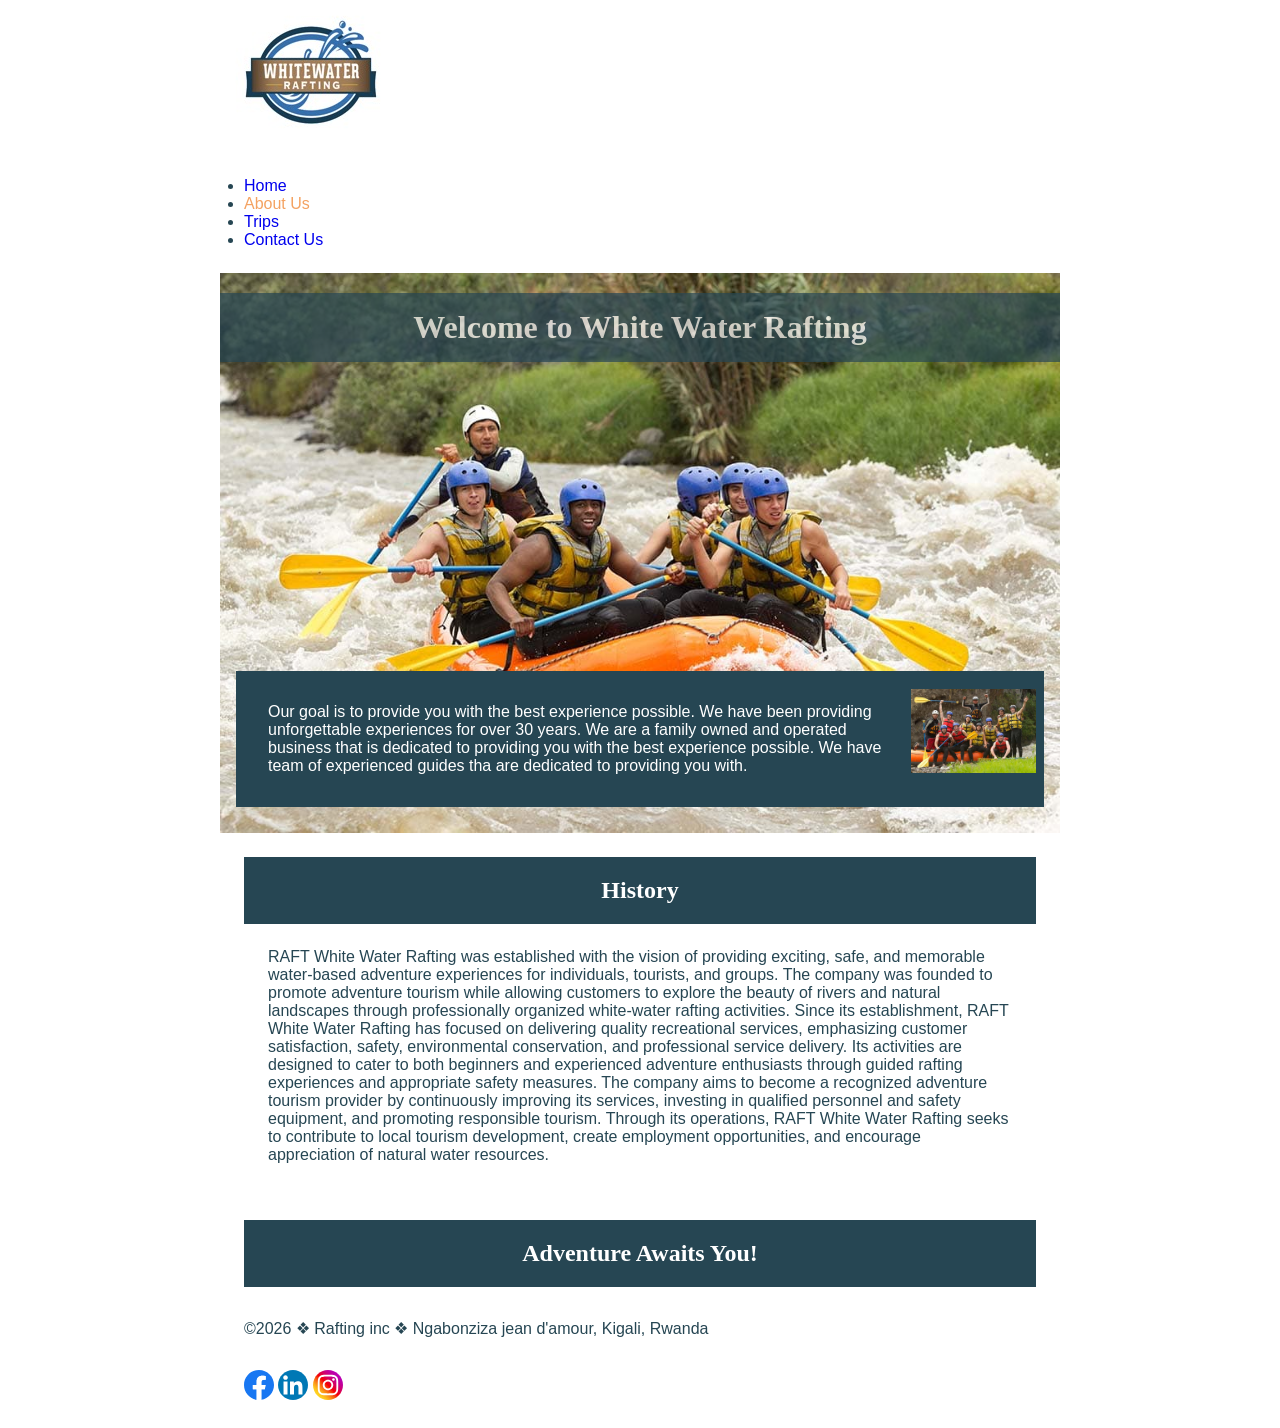
==== wwr/about.html @ 2870d963 "created about us" ====
<!DOCTYPE html>
<html>

<head>
    <meta charset="UTF-8">
    <meta name="viewport" content="width=device-width, initial-scale=1.0">
    <title>Jean d'amour NGABONZIZA | WDD 130 </title>
    <meta name="description" content="This home page of rafting ">
    <meta name="author" content="NGABONZIZA Jean d'amour">
    <link href="styles/rafting.css" rel="stylesheet">
</head>

<body>
    <header>
        <img src="images/logo.jpg" alt="Website Logo" />
        <nav>
            <ul>
                <li><a href="index.html">Home</a></li>
                <li><a href="about.html" class="active">About Us</a></li>
                <li><a href="trips.html">Trips</a></li>
                <li><a href="contact.html">Contact Us</a></li>
            </ul>
        </nav>
    </header>
    <main>
        <div class="hero">
            <img src="images/heroimage.jpg" alt="Hero image" />
            <h1>Welcome to White Water Rafting</h1>
            <article>
                <img src="images/happyclient.jpg" alt="happy client" />
                <p>Our goal is to provide you with the best experience possible. We have been providing unforgettable experiences for over 30 years. We are a family owned and operated business that is dedicated to providing you with the best experience possible. We have team of experienced guides tha are dedicated to providing you with.</p>
            </article>
        </div>
        <section>
            <h2>History</h2>
            <p>RAFT White Water Rafting was established with the vision of providing exciting, safe, and memorable water-based adventure experiences for individuals, tourists, and groups. The company was founded to promote adventure tourism while allowing customers to explore the beauty of rivers and natural landscapes through professionally organized white-water rafting activities.
                Since its establishment, RAFT White Water Rafting has focused on delivering quality recreational services, emphasizing customer satisfaction, safety, environmental conservation, and professional service delivery. Its activities are designed to cater to both beginners and experienced adventure enthusiasts through guided rafting experiences and appropriate safety measures.
                The company aims to become a recognized adventure tourism provider by continuously improving its services, investing in qualified personnel and safety equipment, and promoting responsible tourism. Through its operations, RAFT White Water Rafting seeks to contribute to local tourism development, create employment opportunities, and encourage appreciation of natural water resources.</p>
        </section>
        <section>
            <h2>Adventure Awaits You!</h2>
        </section>
    </main>
    <footer>
        <p>&copy;2026 &#10070; Rafting inc &#10070; Ngabonziza jean d'amour, Kigali, Rwanda</p>
        <nav class="socialmedia">
            <a href="https://facebook.com">
                <img src="images/facebook.svg" alt="Facebook Icon">
            </a>
            <a href="https://linkedin.com">
                <img src="images/linkedin.svg" alt="LinkedIn Icon">
            </a>
            <a href="https://instagram.com">
                <img src="images/instagram.svg" alt="Instagram Icon">
            </a>
        </nav>
    </footer>
</body>

</html>
---- wwr/styles/rafting.css ----
:root {
    --primary-color: #055a05;
    /* forest green */
    --secondary-color: #f4a261;
    /* warm sand */
    --accent1-color: #264653;
    /* dark slate blue */
    --accent2-color: #e9c46a;
    /* light golden yellow */
    --heading-font: "Times New Roman", "Georgia", serif;
    --body-font: Arial, Helvetica, sans-serif;
}

* {
    margin: 0;
    padding: 0;
    box-sizing: border-box;
}

body {
    font-family: var(--body-font);
    color: var(--accent1-color);
    width: 100%;
}

header,
main,
footer {
    width: 840px;
    margin: 0 auto;
}

h1,
h2 {
    font-family: var(--heading-font);
    color: var(--primary-color);
}

nav,
p,
section,
article {
    margin: 16px;
    padding: 8px;
}

header nav a {
    text-decoration: none;
}

header nav a.active {
    color: var(--secondary-color);
}

.socialmedia a {
    text-decoration: none;
}

.socialmedia img {
    width: 30px;
}

.hero {
    position: relative;
}

.hero img {
    display: block;
    width: 100%;
    height: auto;
}

.hero article {
    position: absolute;
    bottom: 10px;
    color: #fff;
    background-color: var(--accent1-color);
}

h1 {
    position: absolute;
    top: 20px;
    width: 100%;
    padding: 16px;
    text-align: center;
    opacity: 0.7;
    background-color: var(--accent1-color);
    color: #fff;
}

.hero article img {
    float: right;
    width: 125px;
    margin-top: 10px;
}

h2 {
    background-color: var(--accent1-color);
    color: #fff;
    text-align: center;
    padding: 20px;
}
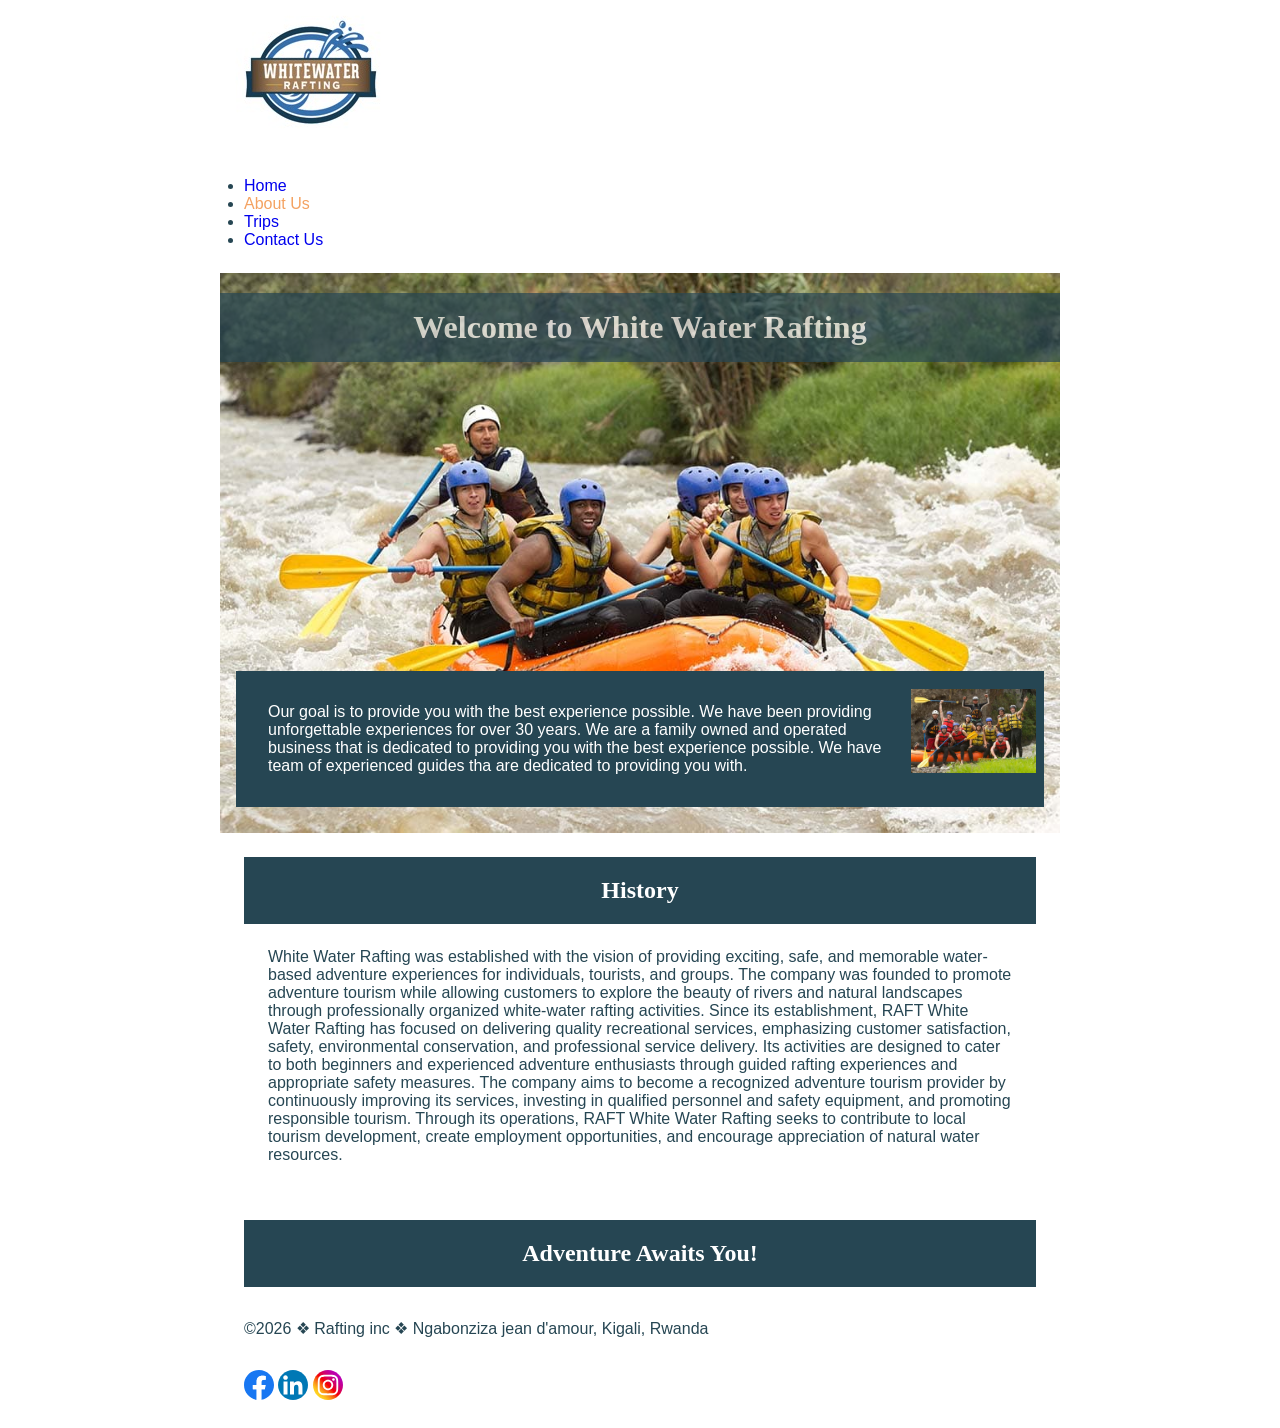
==== commit 35d9ec91: "edited about us" ====
--- a/wwr/about.html
+++ b/wwr/about.html
@@ -1,11 +1,11 @@
 <!DOCTYPE html>
-<html>
+<html lang="en">
 
 <head>
     <meta charset="UTF-8">
     <meta name="viewport" content="width=device-width, initial-scale=1.0">
-    <title>Jean d'amour NGABONZIZA | WDD 130 </title>
-    <meta name="description" content="This home page of rafting ">
+    <title>About Us| WDD 130 </title>
+    <meta name="description" content="This home page of White Water Rafting was established with the vision of providing exciting, safe, and memorable water-based adventure experiences for individuals, tourists, and groups">
     <meta name="author" content="NGABONZIZA Jean d'amour">
     <link href="styles/rafting.css" rel="stylesheet">
 </head>
@@ -33,7 +33,7 @@
         </div>
         <section>
             <h2>History</h2>
-            <p>RAFT White Water Rafting was established with the vision of providing exciting, safe, and memorable water-based adventure experiences for individuals, tourists, and groups. The company was founded to promote adventure tourism while allowing customers to explore the beauty of rivers and natural landscapes through professionally organized white-water rafting activities.
+            <p>White Water Rafting was established with the vision of providing exciting, safe, and memorable water-based adventure experiences for individuals, tourists, and groups. The company was founded to promote adventure tourism while allowing customers to explore the beauty of rivers and natural landscapes through professionally organized white-water rafting activities.
                 Since its establishment, RAFT White Water Rafting has focused on delivering quality recreational services, emphasizing customer satisfaction, safety, environmental conservation, and professional service delivery. Its activities are designed to cater to both beginners and experienced adventure enthusiasts through guided rafting experiences and appropriate safety measures.
                 The company aims to become a recognized adventure tourism provider by continuously improving its services, investing in qualified personnel and safety equipment, and promoting responsible tourism. Through its operations, RAFT White Water Rafting seeks to contribute to local tourism development, create employment opportunities, and encourage appreciation of natural water resources.</p>
         </section>
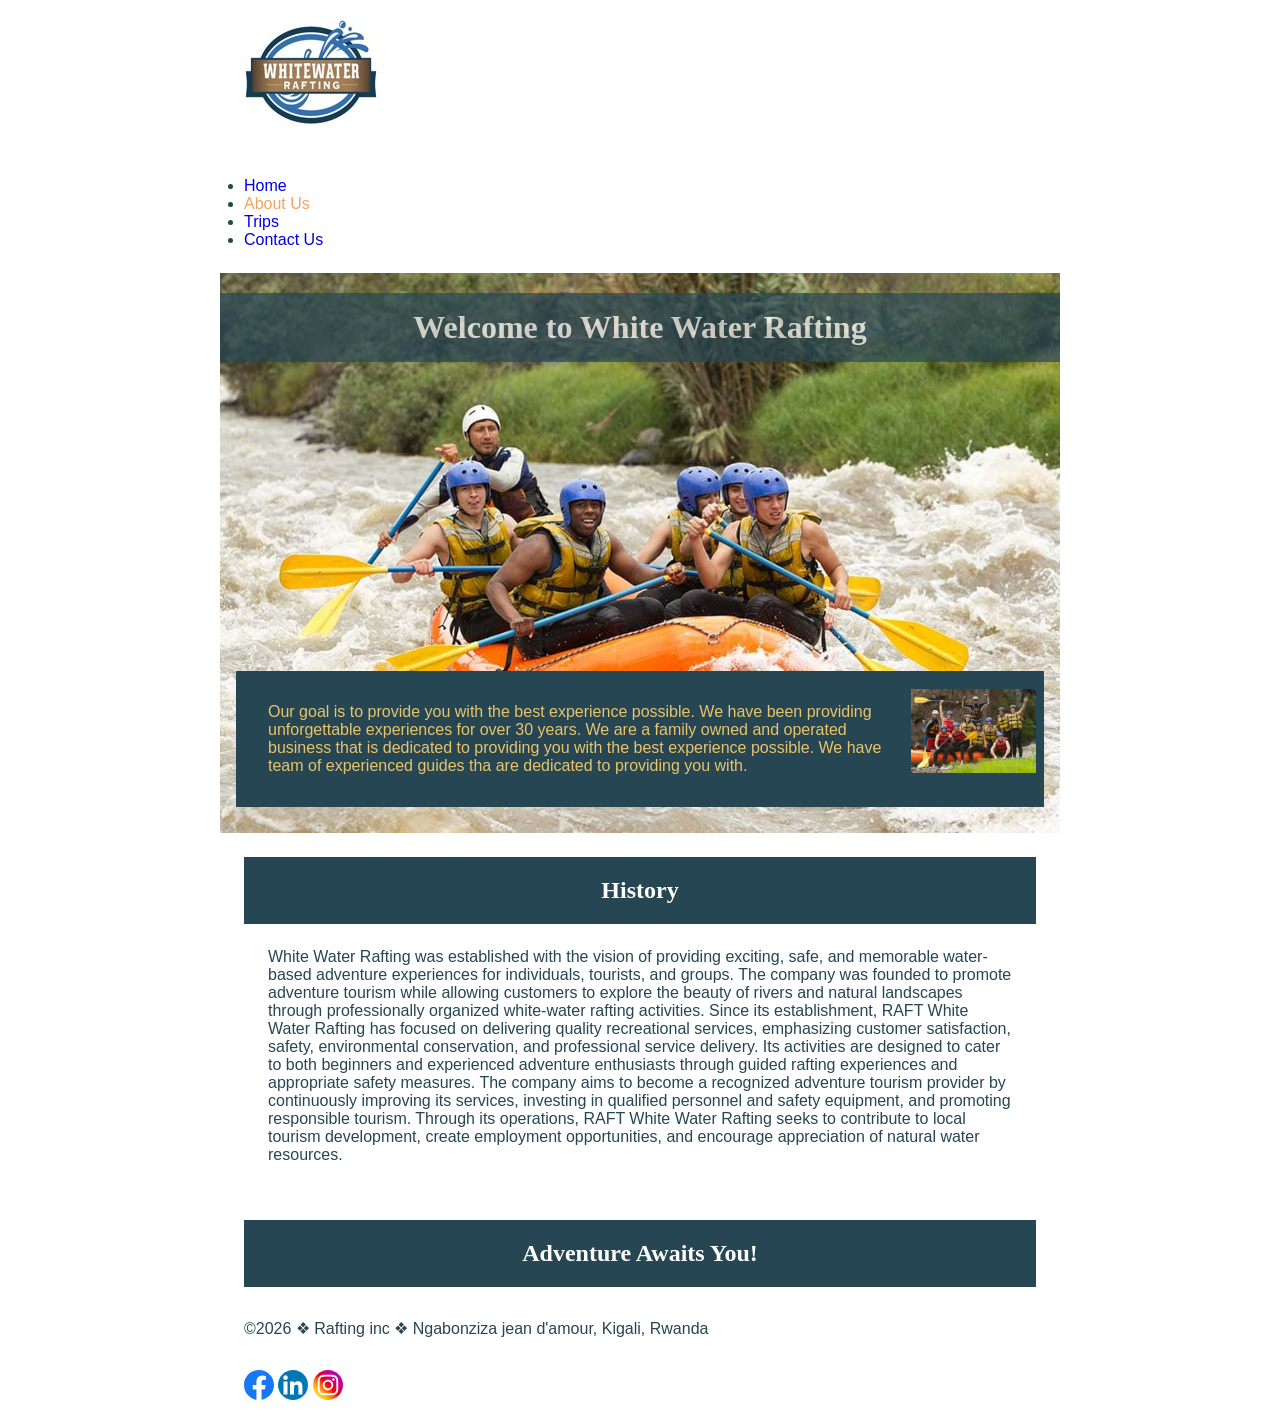
==== commit ed27a4c2: "edited about us" ====
--- a/wwr/about.html
+++ b/wwr/about.html
@@ -5,7 +5,7 @@
     <meta charset="UTF-8">
     <meta name="viewport" content="width=device-width, initial-scale=1.0">
     <title>About Us| WDD 130 </title>
-    <meta name="description" content="This home page of White Water Rafting was established with the vision of providing exciting, safe, and memorable water-based adventure experiences for individuals, tourists, and groups">
+    <meta name="description" content="This home page of White Water Rafting was established with the vision of providing exciting">
     <meta name="author" content="NGABONZIZA Jean d'amour">
     <link href="styles/rafting.css" rel="stylesheet">
 </head>
--- a/wwr/styles/rafting.css
+++ b/wwr/styles/rafting.css
@@ -73,7 +73,7 @@
 .hero article {
     position: absolute;
     bottom: 10px;
-    color: #fff;
+    color: var(--accent2-color);
     background-color: var(--accent1-color);
 }
 
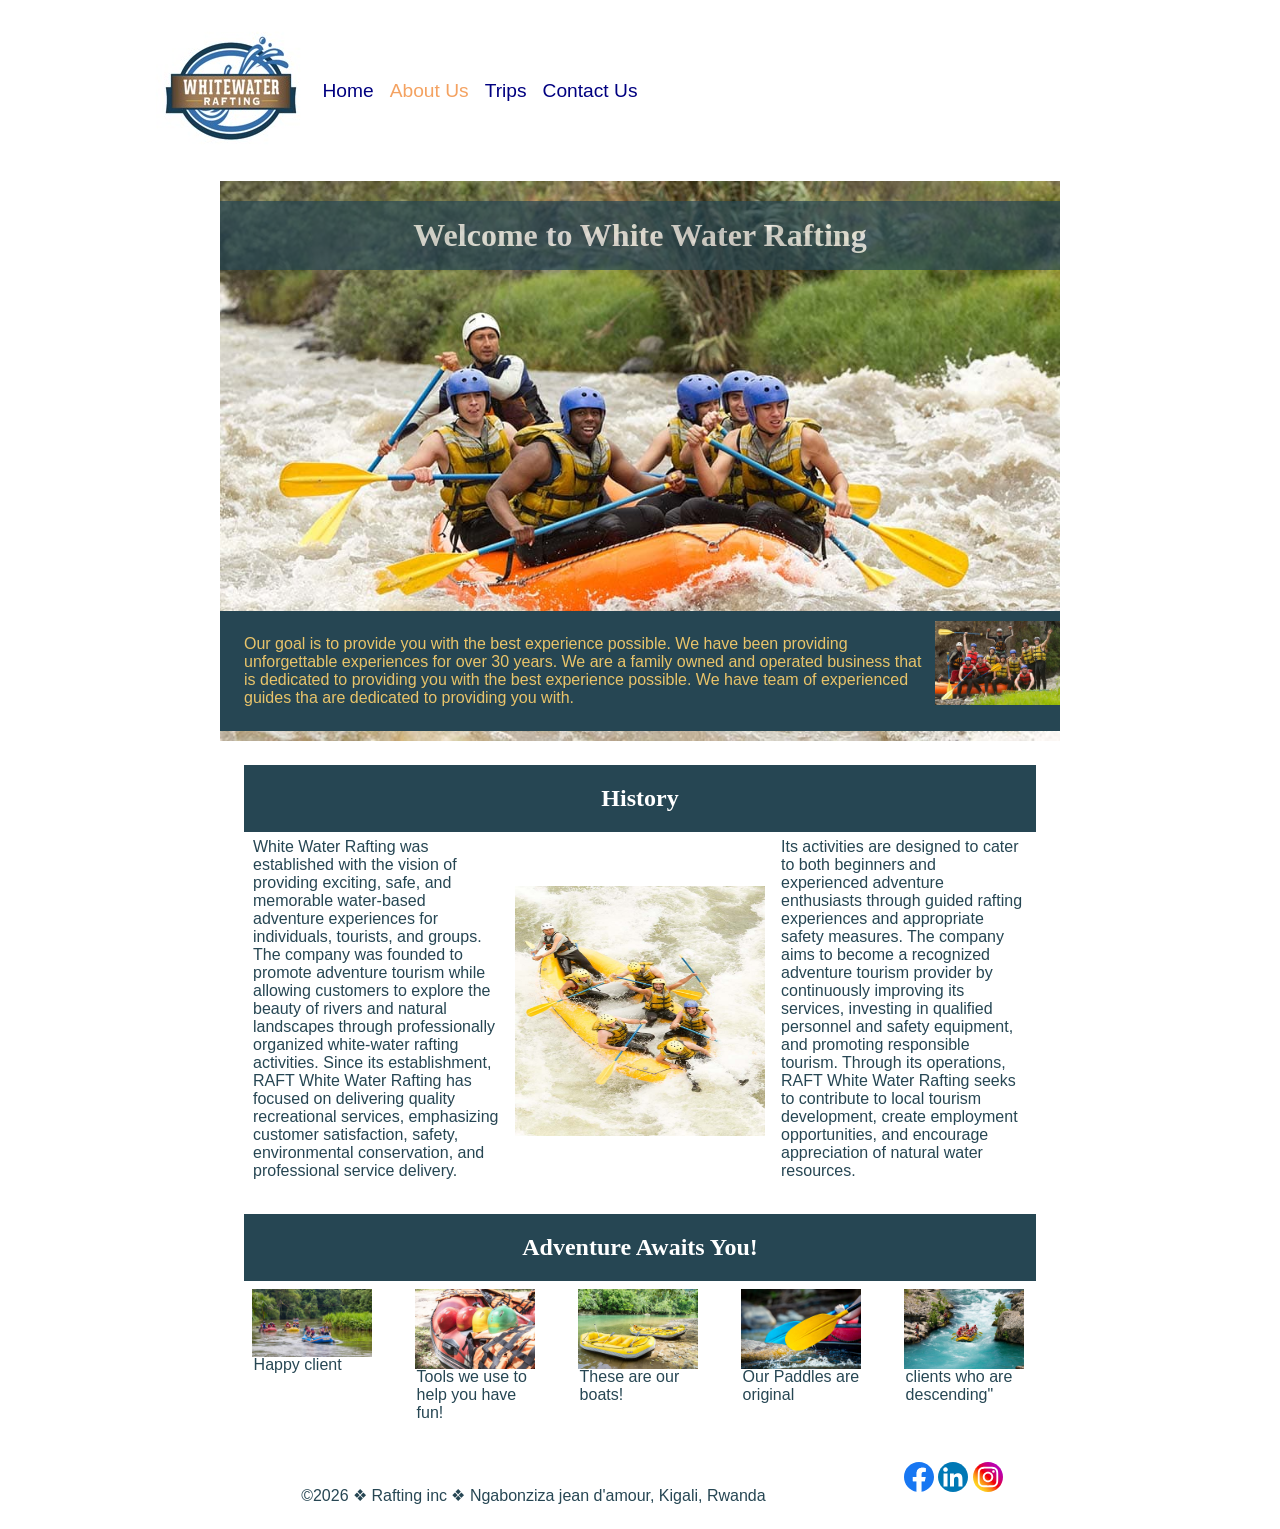
==== commit b3fa9eac: "edited about us" ====
--- a/wwr/about.html
+++ b/wwr/about.html
@@ -24,34 +24,64 @@
     </header>
     <main>
         <div class="hero">
-            <img src="images/heroimage.jpg" alt="Hero image" />
+            <img src="images/heroimage.jpg" alt="Image of client" />
             <h1>Welcome to White Water Rafting</h1>
             <article>
-                <img src="images/happyclient.jpg" alt="happy client" />
+                <img src="images/happyclient.jpg" alt="image showing how clients are having fun" />
                 <p>Our goal is to provide you with the best experience possible. We have been providing unforgettable experiences for over 30 years. We are a family owned and operated business that is dedicated to providing you with the best experience possible. We have team of experienced guides tha are dedicated to providing you with.</p>
             </article>
         </div>
         <section>
             <h2>History</h2>
-            <p>White Water Rafting was established with the vision of providing exciting, safe, and memorable water-based adventure experiences for individuals, tourists, and groups. The company was founded to promote adventure tourism while allowing customers to explore the beauty of rivers and natural landscapes through professionally organized white-water rafting activities.
-                Since its establishment, RAFT White Water Rafting has focused on delivering quality recreational services, emphasizing customer satisfaction, safety, environmental conservation, and professional service delivery. Its activities are designed to cater to both beginners and experienced adventure enthusiasts through guided rafting experiences and appropriate safety measures.
-                The company aims to become a recognized adventure tourism provider by continuously improving its services, investing in qualified personnel and safety equipment, and promoting responsible tourism. Through its operations, RAFT White Water Rafting seeks to contribute to local tourism development, create employment opportunities, and encourage appreciation of natural water resources.</p>
+            <div class="history_content">
+                <article>White Water Rafting was established with the vision of providing exciting, safe, and memorable water-based adventure experiences for individuals, tourists, and groups. The company was founded to promote adventure tourism while allowing customers to explore the beauty of rivers and natural landscapes through professionally organized white-water rafting activities.
+                    Since its establishment, RAFT White Water Rafting has focused on delivering quality recreational services, emphasizing customer satisfaction, safety, environmental conservation, and professional service delivery.
+                </article>
+                <img src="images/history.jpg" alt="Image of clients history" />
+                <article>
+                    Its activities are designed to cater to both beginners and experienced adventure enthusiasts through guided rafting experiences and appropriate safety measures.
+                    The company aims to become a recognized adventure tourism provider by continuously improving its services, investing in qualified personnel and safety equipment, and promoting responsible tourism. Through its operations, RAFT White Water Rafting seeks to contribute to local tourism development, create employment opportunities, and encourage appreciation of natural water resources.
+                </article>
+            </div>
         </section>
         <section>
             <h2>Adventure Awaits You!</h2>
+            <div class="container">
+                <figure>
+                    <img src="images/01.jpg" alt="image of happy client" />
+                    <figcaption>Happy client</figcaption>
+                </figure>
+                <figure>
+                    <img src="images/02.jpg" alt="image of boat with helmet" />
+                    <figcaption>Tools we use to help you have fun!</figcaption>
+                </figure>
+                <figure>
+                    <img src="images/03.jpg" alt="image of bots only" />
+                    <figcaption>These are our boats!</figcaption>
+                </figure>
+                <figure>
+                    <img src="images/04.jpg" alt="image of Paddle" />
+                    <figcaption>Our Paddles are original</figcaption>
+                </figure>
+                <figure>
+                    <img src="images/05.jpg" alt="image of clients who are descending" />
+                    <figcaption>clients who are descending"</figcaption>
+                </figure>
+            </div>
+
         </section>
     </main>
     <footer>
         <p>&copy;2026 &#10070; Rafting inc &#10070; Ngabonziza jean d'amour, Kigali, Rwanda</p>
         <nav class="socialmedia">
             <a href="https://facebook.com">
-                <img src="images/facebook.svg" alt="Facebook Icon">
+                <img src="images/facebook.svg" alt="Facebook">
             </a>
             <a href="https://linkedin.com">
-                <img src="images/linkedin.svg" alt="LinkedIn Icon">
+                <img src="images/linkedin.svg" alt="LinkedIn">
             </a>
             <a href="https://instagram.com">
-                <img src="images/instagram.svg" alt="Instagram Icon">
+                <img src="images/instagram.svg" alt="Instagram">
             </a>
         </nav>
     </footer>
--- a/wwr/styles/rafting.css
+++ b/wwr/styles/rafting.css
@@ -23,7 +23,14 @@
     width: 100%;
 }
 
-header,
+header {
+    display: grid;
+    grid-template-columns: 120px 1fr 1fr;
+    align-items: center;
+    max-width: 1000px;
+    margin: 1rem auto;
+}
+
 main,
 footer {
     width: 840px;
@@ -36,20 +43,64 @@
     color: var(--primary-color);
 }
 
-nav,
+header nav {
+    display: flex;
+    align-items: center;
+    flex-direction: column;
+    padding: 1rem;
+}
+
+header nav ul {
+    list-style-type: none;
+    display: flex;
+    flex-wrap: wrap;
+    max-width: 900px;
+    margin: 0 auto;
+    padding: 0;
+    justify-content: space-around;
+    align-items: center;
+}
+
+header nav a {
+    display: block;
+    color: navy;
+    text-decoration: none;
+    font-size: 1.2rem;
+    padding: 0.5rem;
+}
+
 p,
-section,
-article {
+section {
     margin: 16px;
     padding: 8px;
 }
 
-header nav a {
-    text-decoration: none;
+.history_content {
+    display: flex;
+    flex-wrap: wrap;
+    justify-content: space-around;
+    margin-top: 4px;
+}
+
+.history_content article {
+    width: 250px;
+    padding: 2px;
+}
+
+.history_content img {
+    width: 250px;
+    height: 250px;
+    margin-top: 50px;
 }
 
 header nav a.active {
     color: var(--secondary-color);
+}
+
+footer {
+    display: flex;
+    flex-wrap: wrap;
+    justify-content: space-around;
 }
 
 .socialmedia a {
@@ -100,3 +151,26 @@
     text-align: center;
     padding: 20px;
 }
+
+.container {
+    display: flex;
+    flex-wrap: wrap;
+    justify-content: space-between;
+}
+
+figure {
+    width: 140px;
+    padding: 0.5rem;
+    position: relative;
+}
+
+figure img {
+    width: 120px;
+    height: auto;
+}
+
+figcaption {
+    position: relative;
+    bottom: .4rem;
+    padding: .1rem;
+}
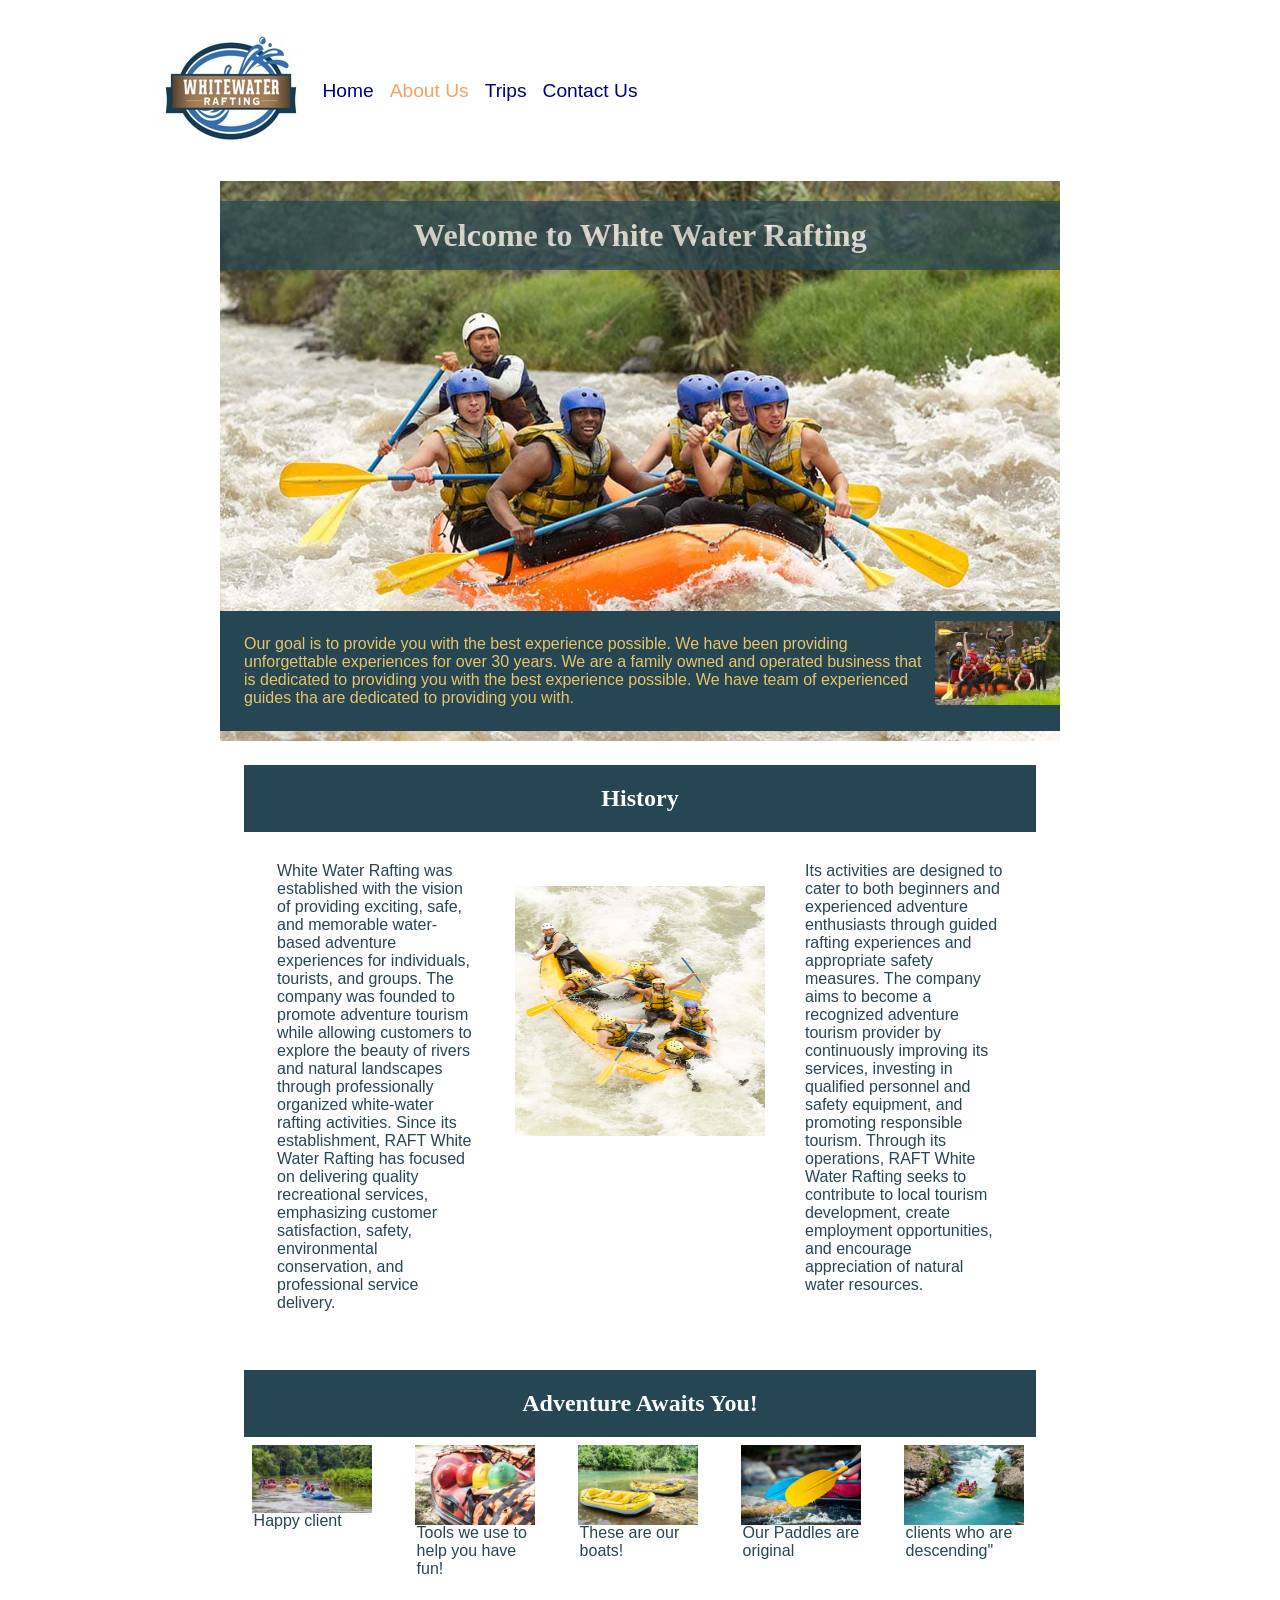
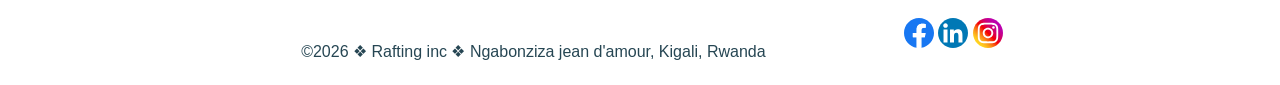
==== commit 5c10f3ef: "edited about us" ====
--- a/wwr/about.html
+++ b/wwr/about.html
@@ -34,13 +34,14 @@
         <section>
             <h2>History</h2>
             <div class="history_content">
-                <article>White Water Rafting was established with the vision of providing exciting, safe, and memorable water-based adventure experiences for individuals, tourists, and groups. The company was founded to promote adventure tourism while allowing customers to explore the beauty of rivers and natural landscapes through professionally organized white-water rafting activities.
-                    Since its establishment, RAFT White Water Rafting has focused on delivering quality recreational services, emphasizing customer satisfaction, safety, environmental conservation, and professional service delivery.
+                <article>
+                    <p>White Water Rafting was established with the vision of providing exciting, safe, and memorable water-based adventure experiences for individuals, tourists, and groups. The company was founded to promote adventure tourism while allowing customers to explore the beauty of rivers and natural landscapes through professionally organized white-water rafting activities.
+                        Since its establishment, RAFT White Water Rafting has focused on delivering quality recreational services, emphasizing customer satisfaction, safety, environmental conservation, and professional service delivery.</p>
                 </article>
                 <img src="images/history.jpg" alt="Image of clients history" />
                 <article>
-                    Its activities are designed to cater to both beginners and experienced adventure enthusiasts through guided rafting experiences and appropriate safety measures.
-                    The company aims to become a recognized adventure tourism provider by continuously improving its services, investing in qualified personnel and safety equipment, and promoting responsible tourism. Through its operations, RAFT White Water Rafting seeks to contribute to local tourism development, create employment opportunities, and encourage appreciation of natural water resources.
+                    <p>Its activities are designed to cater to both beginners and experienced adventure enthusiasts through guided rafting experiences and appropriate safety measures.
+                        The company aims to become a recognized adventure tourism provider by continuously improving its services, investing in qualified personnel and safety equipment, and promoting responsible tourism. Through its operations, RAFT White Water Rafting seeks to contribute to local tourism development, create employment opportunities, and encourage appreciation of natural water resources.</p>
                 </article>
             </div>
         </section>
@@ -48,23 +49,23 @@
             <h2>Adventure Awaits You!</h2>
             <div class="container">
                 <figure>
-                    <img src="images/01.jpg" alt="image of happy client" />
+                    <img src="images/client.jpg" alt="happy client" />
                     <figcaption>Happy client</figcaption>
                 </figure>
                 <figure>
-                    <img src="images/02.jpg" alt="image of boat with helmet" />
+                    <img src="images/boat_and_helmet.jpg" alt="boat with helmet" />
                     <figcaption>Tools we use to help you have fun!</figcaption>
                 </figure>
                 <figure>
-                    <img src="images/03.jpg" alt="image of bots only" />
+                    <img src="images/boat.jpg" alt="boat only" />
                     <figcaption>These are our boats!</figcaption>
                 </figure>
                 <figure>
-                    <img src="images/04.jpg" alt="image of Paddle" />
+                    <img src="images/paddles.jpg" alt="Paddle" />
                     <figcaption>Our Paddles are original</figcaption>
                 </figure>
                 <figure>
-                    <img src="images/05.jpg" alt="image of clients who are descending" />
+                    <img src="images/descending_clients.jpg" alt="clients who are descending" />
                     <figcaption>clients who are descending"</figcaption>
                 </figure>
             </div>
